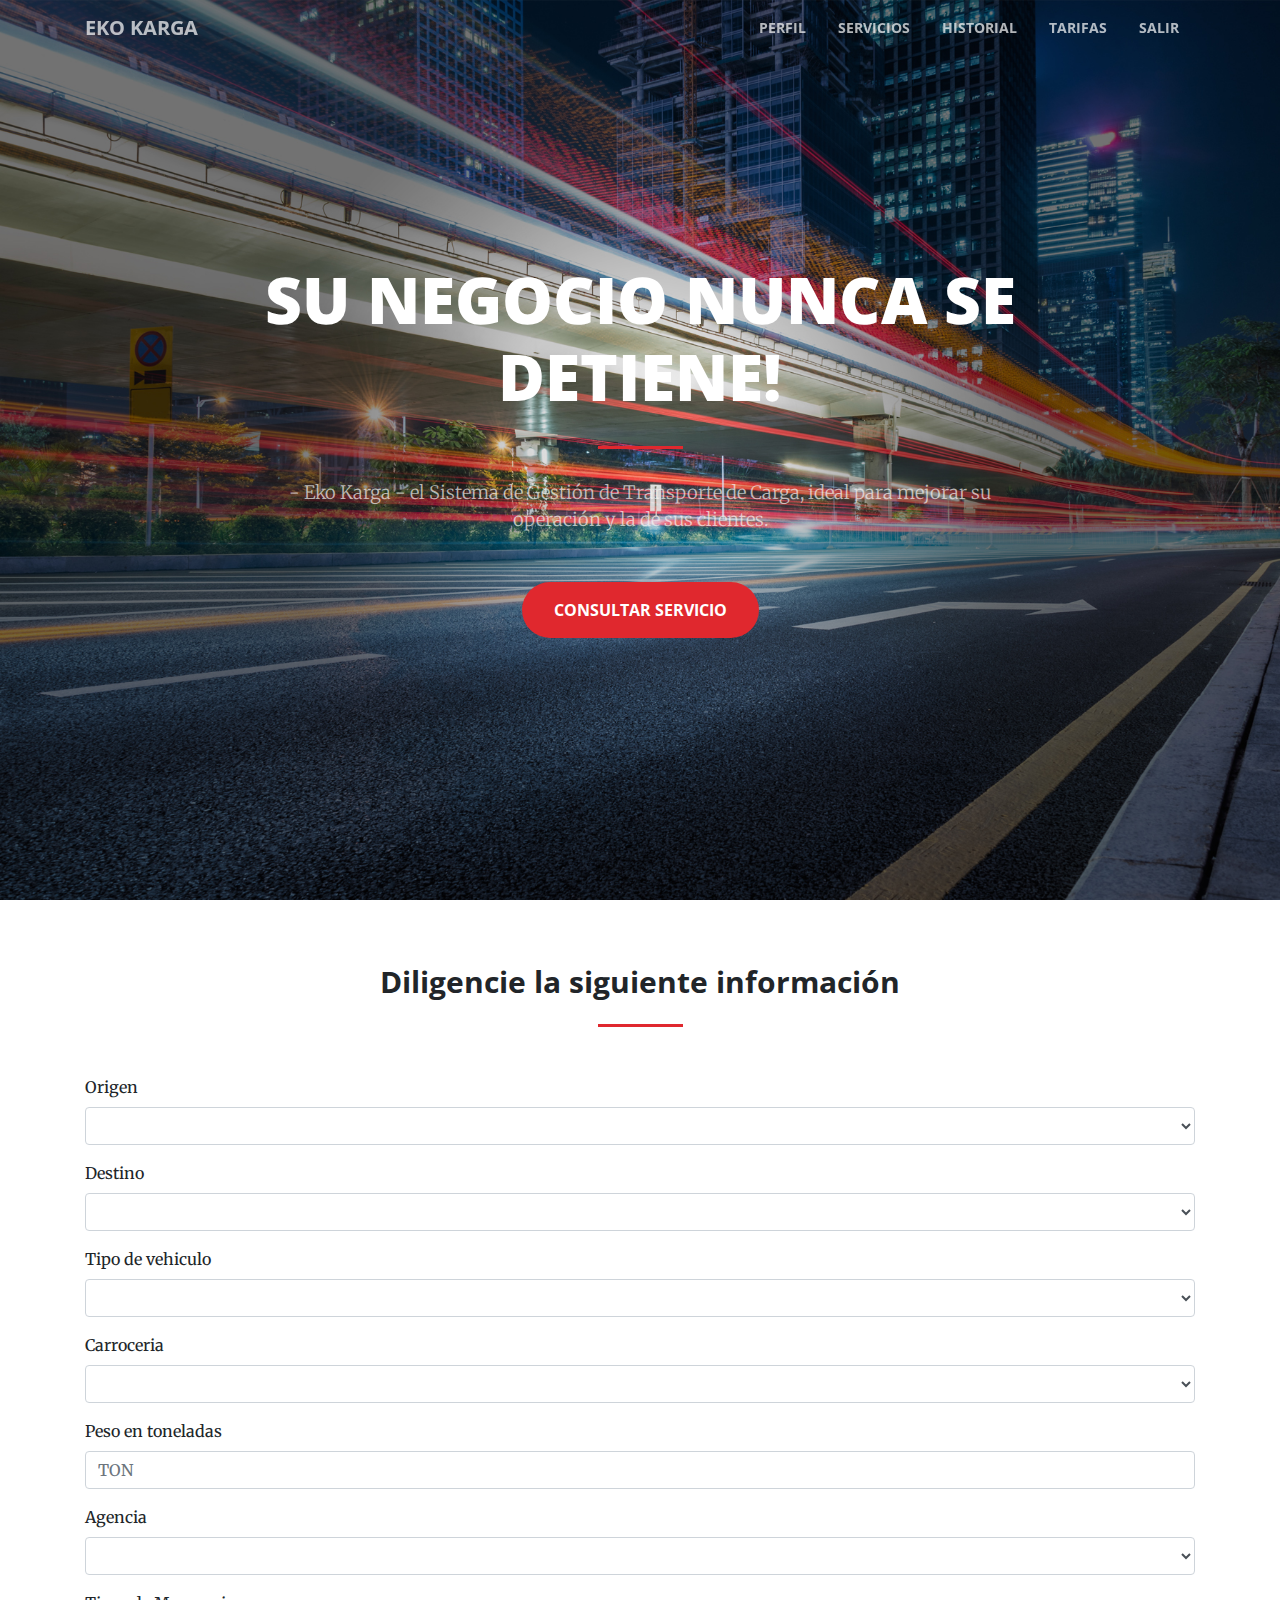
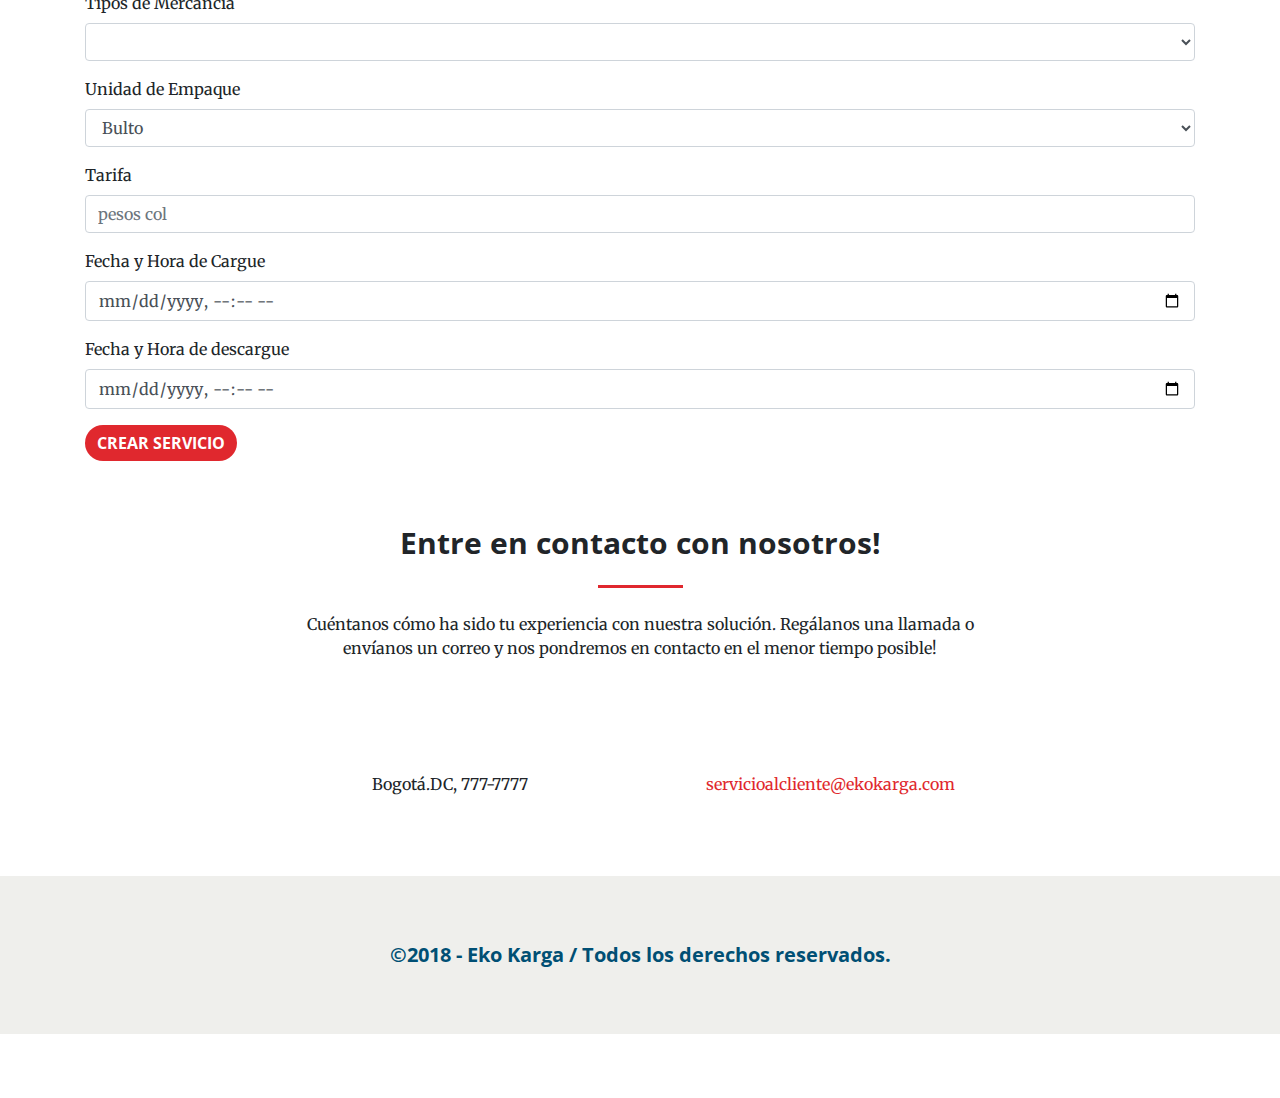
==== formulario.html @ e9e67bf6 "first commit" ====
<!DOCTYPE html>
<html lang="en">

  <head>

    <meta charset="utf-8">
    <meta name="viewport" content="width=device-width, initial-scale=1, shrink-to-fit=no">
    <meta name="description" content="">
    <meta name="author" content="">

    <title>Eko Karga Clientes</title>

    <!-- Bootstrap core CSS -->
    <link href="vendor/bootstrap/css/bootstrap.min.css" rel="stylesheet">

    <!-- Custom fonts for this template -->
    <link href="vendor/font-awesome/css/font-awesome.min.css" rel="stylesheet" type="text/css">
    <link href='https://fonts.googleapis.com/css?family=Open+Sans:300italic,400italic,600italic,700italic,800italic,400,300,600,700,800' rel='stylesheet' type='text/css'>
    <link href='https://fonts.googleapis.com/css?family=Merriweather:400,300,300italic,400italic,700,700italic,900,900italic' rel='stylesheet' type='text/css'>

    <!-- Plugin CSS -->
    <link href="vendor/magnific-popup/magnific-popup.css" rel="stylesheet">

    <!-- Custom styles for this template -->
    <link href="css/creative05.min.css" rel="stylesheet">

    <script src="controller/crearServicio.js"></script>
  </head>

  <body id="page-top" onload="onInit()">

    <!-- Navigation -->
    <nav class="navbar navbar-expand-lg navbar-light fixed-top" id="mainNav">
      <div class="container">
        <a class="navbar-brand js-scroll-trigger" href="#page-top">Eko Karga</a>
        <button class="navbar-toggler navbar-toggler-right" type="button" data-toggle="collapse" data-target="#navbarResponsive" aria-controls="navbarResponsive" aria-expanded="false" aria-label="Toggle navigation">
          <span class="navbar-toggler-icon"></span>
        </button>
        <div class="collapse navbar-collapse" id="navbarResponsive">
          <ul class="navbar-nav ml-auto">
            <li class="nav-item">
              <a class="nav-link js-scroll-trigger" href="#perfil">Perfil</a>
            </li>
            <li class="nav-item">
              <a class="nav-link js-scroll-trigger" href="#servicios">Servicios</a>
            </li>
            <li class="nav-item">
              <a class="nav-link js-scroll-trigger" href="#historial">Historial</a>
            </li>
            <li class="nav-item">
              <a class="nav-link js-scroll-trigger" href="#tarifas">Tarifas</a>
            <li class="nav-item">
              <a class="nav-link js-scroll-trigger" href="salir">Salir</a>

            </li>
          </ul>
        </div>
      </div>
    </nav>

    <header class="masthead2 text-center text-white d-flex">
      <div class="container my-auto">
        <div class="row">
          <div class="col-lg-10 mx-auto">
            <h1 class="text-uppercase">
              <strong>Su negocio nunca se detiene!</strong>
            </h1>
            <hr>
          </div>
          <div class="col-lg-8 mx-auto">
            <p class="text-faded mb-5"> - Eko Karga -  el Sistema de Gestión de Transporte de Carga, ideal para mejorar su operación y la de sus clientes.</p>
            <a class="btn btn-primary btn-xl js-scroll-trigger" href="#about">Consultar servicio</a>
          </div>
        </div>
      </div>
    </header>

    <section id="services">
      <div class="container">
        <div class="row">
          <div class="col-lg-12 text-center">
            <h2 class="section-heading">Diligencie la siguiente información</h2>
            <hr class="my-4">
          </div>
        </div>
      </div>
     

<div class="container">
  <br>
      
<div class="form-group">
      <label for="option">Origen</label>
      <select class="form-control" name="origen" id="origen">

      </select>
    </div>
  
<div class="form-group">
  <label for="option">Destino</label>
  <select class="form-control" name="destino" id="destino">

  </select>
</div>

<div class="form-group">
      <label for="option">Tipo de vehiculo</label>
      <select class="form-control" name="tipo_vehiculo" id="tipo_vehiculo">

      </select>
    </div>

    <div class="form-group">
      <label for="option">Carroceria</label>
      <select class="form-control" name="carroceria" id="carroceria">

      </select>
    </div>
      
    <div class="form-group">
    <label for="number">Peso en toneladas</label>
    <input class="form-control" id="peso" name="peso" type="number" placeholder="TON">
    </div>

    <div class="form-group">
      <label for="option">Agencia</label>
      <select class="form-control" name="agencia" id="agencia">

      </select>
    </div>

    <div class="form-group">
      <label for="option">Tipos de Mercancia</label>
      <select class="form-control" name="t_mercancia" id="t_mercancia">

      </select>
    </div>

    <div class="form-group">
      <label for="option">Unidad de Empaque</label>
      <select class="form-control" name="u_empaque" id="u_empaque">
         <option value="6535184">Bulto</option>
         <option value="7075053">Caja</option>
         <option value="6535186">Carga Estibada</option>
         <option value="6535187">Cilindros</option>
         <option value="7443545">Contenedor HC</option>
         <option value="6535188">Dos Contenedores de 20 pies</option>
         <option value="6535189">Granel Liquido</option>
         <option value="6535190">Granel Solido</option>
         <option value="6535191">No Aplica N..A.</option>
         <option value="6950093">Pallets</option>
         <option value="6535192">Paquetes</option>
         <option value="6949926">Tambores</option>
         <option value="6535193">Un Contenedor de 20 pies</option>
         <option value="6535194">Un Contenedor de 40 Pies</option>
         <option value="6535195">Varios</option>
      </select>
    </div>

    <div class="form-group">
    <label for="number">Tarifa</label>
    <input class="form-control" id="Valor_m" name="Valor_m" type="text" placeholder="pesos col">
    </div>

    <div class="form-group">
    <label for="number">Fecha y Hora de Cargue</label>
    <input class="form-control" type="datetime-local" name="fechacargue" id="fechacargue">
    </div> 

    <div class="form-group">
    <label for="number">Fecha y Hora de descargue</label>
    <input class="form-control" type="datetime-local" name="fechadescargue" id="fechadescargue">
    </div>

    <button class="btn btn-primary" onclick="crearServicio()">Crear Servicio</button> 
 

    </form>

  </div>

    <section id="contact">
      <div class="container">
        <div class="row">
          <div class="col-lg-8 mx-auto text-center">
            <h2 class="section-heading">Entre en contacto con nosotros!</h2>
            <hr class="my-4">
            <p class="mb-5">Cuéntanos cómo ha sido tu experiencia con nuestra solución. Regálanos una llamada o envíanos un correo y nos pondremos en contacto en el menor tiempo posible!</p>
          </div>
        </div>
        <div class="row">
          <div class="col-lg-4 ml-auto text-center">
            <i class="fa fa-phone fa-3x mb-3 sr-contact"></i>
            <p>Bogotá.DC, 777-7777</p>
          </div>
          <div class="col-lg-4 mr-auto text-center">
            <i class="fa fa-envelope-o fa-3x mb-3 sr-contact"></i>
            <p>
              <a href="mailto:your-email@your-domain.com">servicioalcliente@ekokarga.com</a>
              
          </div>
      </div>

    

</section>
     <section class="bg-dark">
      <div class="container text-center">
        <h7 class="mb-4">©2018 - Eko Karga / Todos los derechos reservados.</h2>
      </div>
    </section>

    <!-- Bootstrap core JavaScript -->
    <script src="vendor/jquery/jquery.min.js"></script>
    <script src="vendor/bootstrap/js/bootstrap.bundle.min.js"></script>

    <!-- Plugin JavaScript -->
    <script src="vendor/jquery-easing/jquery.easing.min.js"></script>
    <script src="vendor/scrollreveal/scrollreveal.min.js"></script>
    <script src="vendor/magnific-popup/jquery.magnific-popup.min.js"></script>

    <!-- Custom scripts for this template -->
    <script src="js/creative.min.js"></script>

  </body>

</html>
---- css/creative05.min.css ----
body,
html {
   width:100%;
   height:100%
}

body {
  font-family:Merriweather,'Helvetica Neue',Arial,sans-serif
}

hr {
  max-width:85px;
  border-width:3px;
  border-color:#E0282E
}

hr.light {
  border-color:#fff
}

a {
  color:#E0282E;
  -webkit-transition:all .2s;
  -moz-transition:all .2s;
  transition:all .2s
}

a:hover{
 color:#E0282E
}

h1,
h2,
h3,
h4,
h5,
h6 {
 font-family:'Open Sans','Helvetica Neue',Arial,sans-serif; 
 font-size: 30px; 
 font-weight: bold;
} 

h7 {
font-family: 'Open Sans', 'Helvetica Neue', Arial, sans-serif;
font-size: 20px;
font-weight: bold;
 color: #004f74;
} 

.bg-primary {
 background-color:#28AFB3!important
 }

 .bg-dark {
 background-color:#efefec!important
 }

 .text-faded {
 color:rgba(245,245,245,.7)
 }

 section {
 padding:4rem 0
 }

 .section-heading {
 margin-top:20
 }

 ::-moz-selection {
 	color:#fff;
 	background:#212529;
 	text-shadow:none
 	}

 ::selection {
 	color:#fff;
 	background:#212529;
 	text-shadow:none
 	}

 img::selection {
 	color:#fff;
 	background:0 0
 	}

 img::-moz-selection {
 	color:#fff;
 	background:0 0
 	}

 #mainNav {
 	border-bottom:1px solid rgba(0,79,116,.1);
 	background-color:#fff;
 	font-family:'Open Sans','Helvetica Neue',Arial,sans-serif;
 	-webkit-transition:all .2s;
 	-moz-transition:all .2s;
 	transition:all .2s
 }

 #mainNav .navbar-brand {
 	font-weight:700;
 	text-transform:uppercase;
 	color:#E0282E;
 	font-family:'Open Sans','Helvetica Neue',Arial,sans-serif
 	}

 #mainNav .navbar-brand:focus, #mainNav .navbar-brand:hover{
 	color:#FFF
 	}

 #mainNav .navbar-nav>li.nav-item>a.nav-link,
 #mainNav .navbar-nav>li.nav-item>a.nav-link:focus{
 	font-size:.9rem;
 	font-weight:700;
 	text-transform:uppercase;
 	color:#004f74
 	}

 #mainNav .navbar-nav>li.nav-item>a.nav-link:focus:hover,
 #mainNav .navbar-nav>li.nav-item>a.nav-link:hover{
 	color:#E0282E
 	}
 	
 #mainNav .navbar-nav>li.nav-item>a.nav-link.active,
 #mainNav .navbar-nav>li.nav-item>a.nav-link:focus.active {
 	color:#E0282E!important;background-color:transparent
 	}

 #mainNav .navbar-nav>li.nav-item>a.nav-link.active:hover,
 #mainNav .navbar-nav>li.nav-item>a.nav-link:focus.active:hover {
 	background-color:transparent
 	}

 @media (min-width:992px) {
 	#mainNav{
 		border-color:transparent;
 		background-color:transparent
 		}

 	#mainNav .navbar-brand {
 		color:rgba(255,255,255,.7)
 		}

 	#mainNav .navbar-brand:focus,#mainNav .navbar-brand:hover{
 		color:#fff
 		}

 	#mainNav .navbar-nav>li.nav-item>a.nav-link{
 		padding:.5rem 1rem
 		}

 	#mainNav .navbar-nav>li.nav-item>a.nav-link,
 	#mainNav .navbar-nav>li.nav-item>a.nav-link:focus {
 		color:rgba(255,255,255,.7)
 		}

 	#mainNav .navbar-nav>li.nav-item>a.nav-link:focus:hover,
 	#mainNav .navbar-nav>li.nav-item>a.nav-link:hover {
 		color:#fff
 		}

 	#mainNav.navbar-shrink {
 		border-bottom:1px solid rgba(33,37,41,.1);
 		background-color:#fff
 		}

 	#mainNav.navbar-shrink .navbar-brand {
 		color:#E0282E
 		}

 	#mainNav.navbar-shrink .navbar-brand:focus,
 	#mainNav.navbar-shrink .navbar-brand:hover {
 		color:#E0282E
 		}

 	#mainNav.navbar-shrink .navbar-nav>li.nav-item>a.nav-link,
 	#mainNav.navbar-shrink .navbar-nav>li.nav-item>a.nav-link:focus {
 		color:#E0282E
 		}

 	#mainNav.navbar-shrink .navbar-nav>li.nav-item>a.nav-link:focus:hover,
 	#mainNav.navbar-shrink .navbar-nav>li.nav-item>a.nav-link:hover {
 		color:#E0282E
 		}

 		}
 		header.masthead2 {
        padding-top:10rem;
        padding-bottom:calc(10rem - 56px);
        background-image:url(../img/header_crearserv.jpg);
        background-position:center center;
        -webkit-background-size:cover;
        -moz-background-size:cover;
        -o-background-size:cover;
        background-size:cover
        }

        header.masthead2 hr {
        	margin-top:30px;
        	margin-bottom:30px
        }

        header.masthead2 h1 {
        	font-size:2rem
        }
        
        header.masthead2 p {
        	font-weight:300
        }

        @media (min-width:768px) {
        	header.masthead2 p {
        		font-size:1.15rem
        		}
        		}

        @media (min-width:992px) {
        	header.masthead2 {
        		height:100vh;
        		min-height:650px;
        		padding-top:0;
        		padding-bottom:0
        		} 

        		header.masthead2 h1 {
        			font-size:3rem
        			}
        			}

        @media (min-width:1200px) {
        	header.masthead2 h1 {
        		font-size:4rem
        		}
        		}

        .service-box {
        	max-width:400px}

        .portfolio-box {
        	position:relative;
        	display:block;
        	max-width:650px;
        	margin:0 auto
        	}

        .portfolio-box .portfolio-box-caption {
        	position:absolute;
        	bottom:0;
        	display:block;
        	width:100%;
        	height:100%;
        	text-align:center;
        	opacity:0;
        	color:#fff;
        	background:rgba(240,95,64,.9);
        	-webkit-transition:all .2s;
        	-moz-transition:all .2s;
        	transition:all .2s
        	}

        .portfolio-box .portfolio-box-caption .portfolio-box-caption-content {
        	position:absolute;
        	top:50%;
        	width:100%;
        	transform:translateY(-50%);
        	text-align:center
        	}

        .portfolio-box .portfolio-box-caption .portfolio-box-caption-content .project-category,
        .portfolio-box .portfolio-box-caption .portfolio-box-caption-content .project-name {
        	padding:0 15px;
        	font-family:'Open Sans','Helvetica Neue',Arial,sans-serif
        	}

        .portfolio-box .portfolio-box-caption .portfolio-box-caption-content .project-category {
        	font-size:14px;
        	font-weight:600;
        	text-transform:uppercase
            }
        	
        .portfolio-box .portfolio-box-caption .portfolio-box-caption-content .project-name {
        	font-size:18px
        	}

        .portfolio-box:hover .portfolio-box-caption {
        	opacity:1
        	}

        .portfolio-box:focus {
        	outline:0
        	}

        	@media (min-width:768px) {

        		.portfolio-box .portfolio-box-caption .portfolio-box-caption-content .project-category {
        			font-size:16px
        			}

        		.portfolio-box .portfolio-box-caption .portfolio-box-caption-content .project-name {
        			font-size:22px
        			}
        		}

        		.text-primary {
        			color:#f05f40!important
        			}

        		.btn {
        			font-weight:700;
        			text-transform:uppercase;
        			border:none;
        			border-radius:300px;
        			font-family:'Open Sans','Helvetica Neue',Arial,sans-serif
        			}

        		.btn-xl {
        			padding:1rem 2rem
        			}

        		.btn-primary {
        			background-color:#E0282E;
        			border-color:#E0282E
        			}

        		.btn-primary:active,
        		.btn-primary:focus,
        		.btn-primary:hover {
        			color:#fff;
        			background-color:#28AFB3!important
        			}

        		.btn-primary:active,.btn-primary:focus {
        			box-shadow:0 0 0 .2rem rgba(240,95,64,.5)!important
        		}
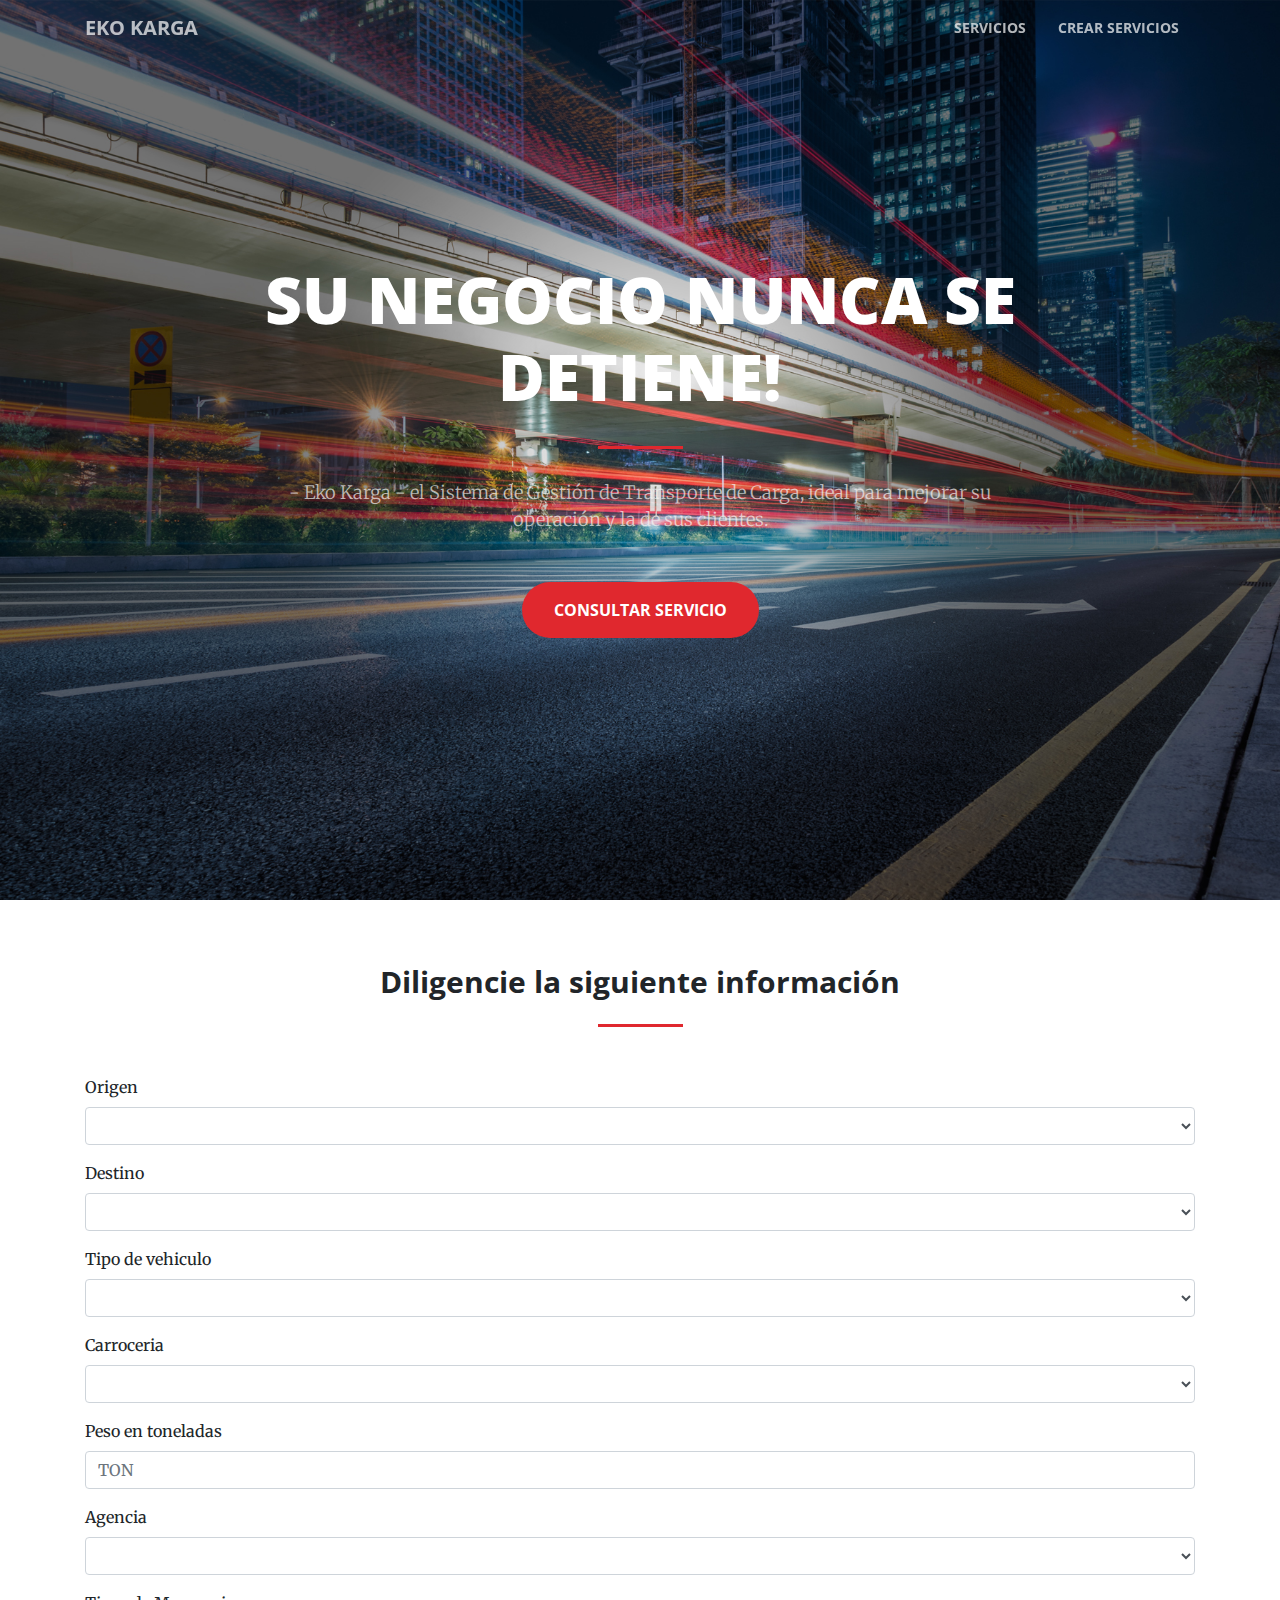
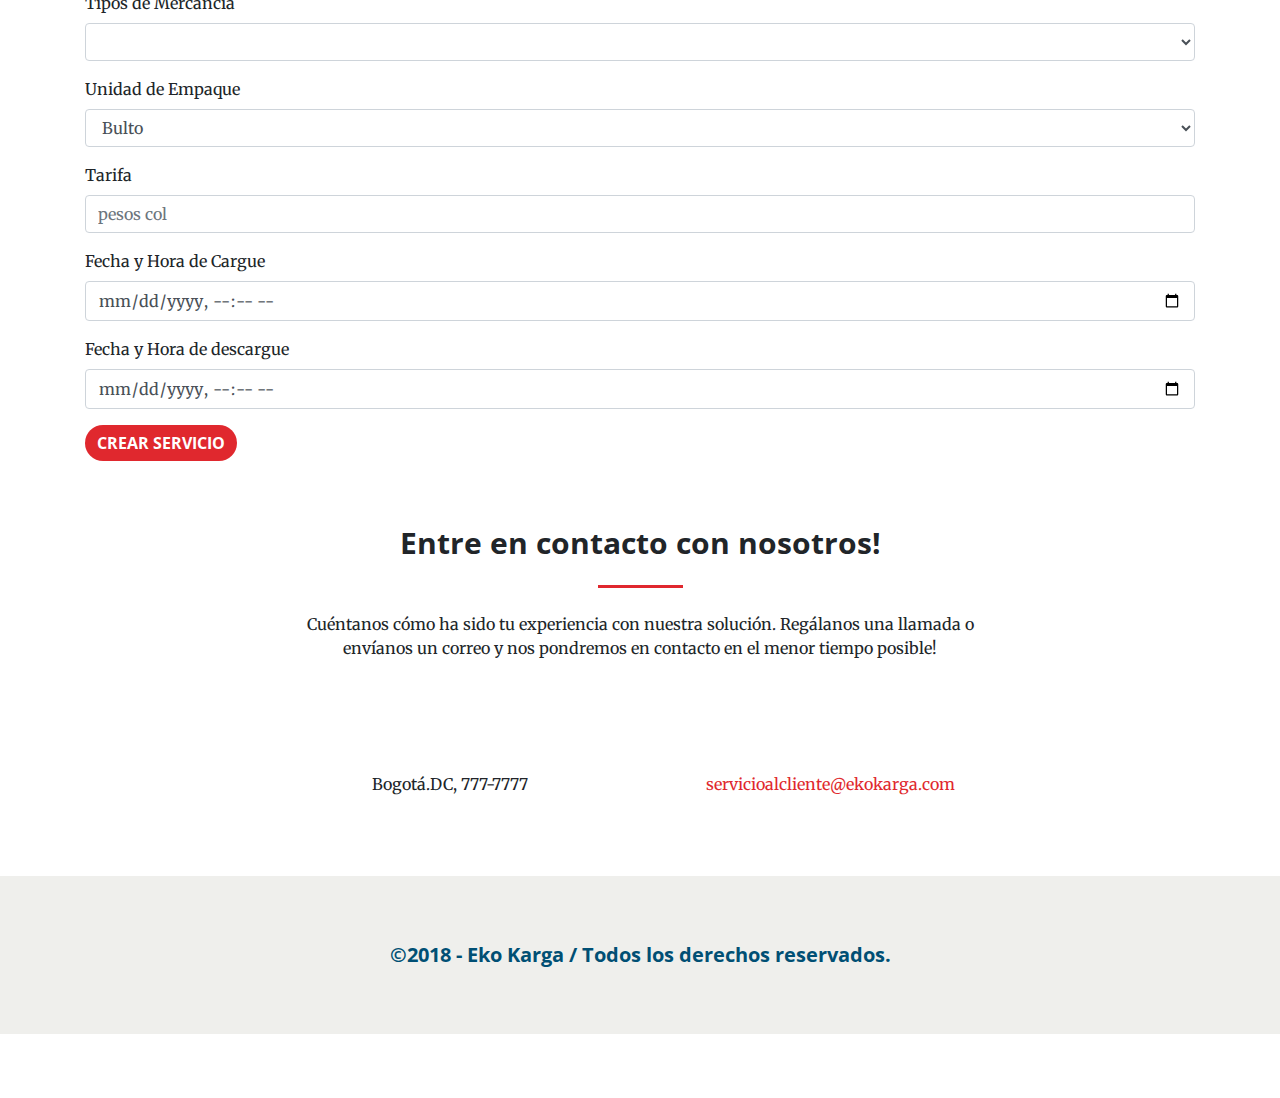
==== commit 13c6b535: "last" ====
--- a/formulario.html
+++ b/formulario.html
@@ -38,19 +38,20 @@
         </button>
         <div class="collapse navbar-collapse" id="navbarResponsive">
           <ul class="navbar-nav ml-auto">
+           <!-- <li class="nav-item">
+              <a class="nav-link js-scroll-trigger" href="#perfil">Perfil</a>
+            </li> -->
             <li class="nav-item">
-              <a class="nav-link js-scroll-trigger" href="#perfil">Perfil</a>
+              <a class="nav-link js-scroll-trigger" href="servicios.html">Servicios</a>
             </li>
             <li class="nav-item">
-              <a class="nav-link js-scroll-trigger" href="#servicios">Servicios</a>
+              <a class="nav-link js-scroll-trigger" href="formulario.html">Crear Servicios</a>
             </li>
-            <li class="nav-item">
-              <a class="nav-link js-scroll-trigger" href="#historial">Historial</a>
-            </li>
-            <li class="nav-item">
-              <a class="nav-link js-scroll-trigger" href="#tarifas">Tarifas</a>
-            <li class="nav-item">
-              <a class="nav-link js-scroll-trigger" href="salir">Salir</a>
+          <!-- <li class="nav-item">
+              <a class="nav-link js-scroll-trigger" href="#tarifas">Tarifas</a>-->
+            <!--<li class="nav-item">
+              <a class="nav-link js-scroll-trigger" href="salir">Salir</a> -->
+
 
             </li>
           </ul>
@@ -69,7 +70,7 @@
           </div>
           <div class="col-lg-8 mx-auto">
             <p class="text-faded mb-5"> - Eko Karga -  el Sistema de Gestión de Transporte de Carga, ideal para mejorar su operación y la de sus clientes.</p>
-            <a class="btn btn-primary btn-xl js-scroll-trigger" href="#about">Consultar servicio</a>
+            <a class="btn btn-primary btn-xl js-scroll-trigger" href="servicios.html">Consultar servicio</a>
           </div>
         </div>
       </div>
